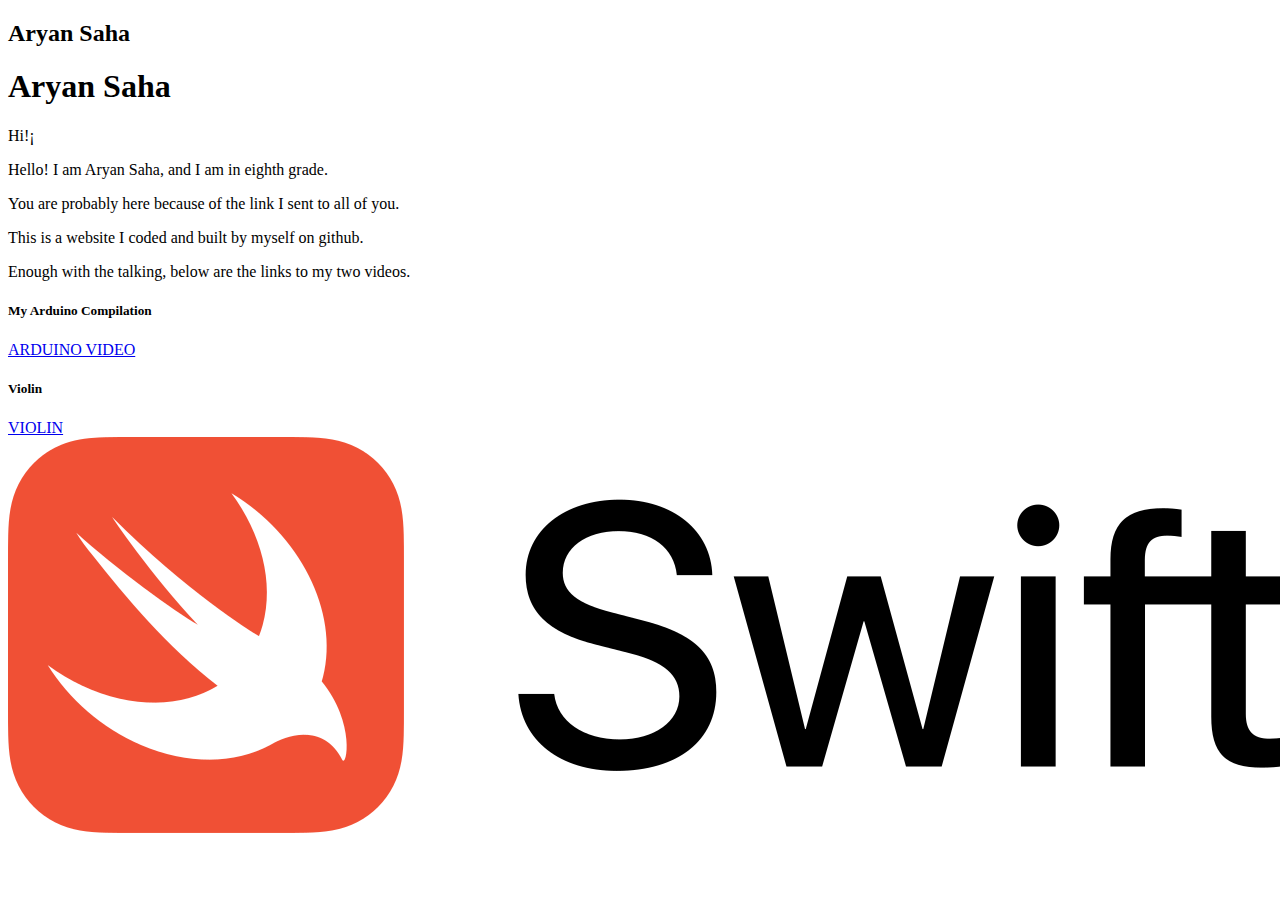
==== index.html @ 4552bec4 "Add files via upload" ====
<!doctype html>
<html>
  <head>
    <title>Aryan Saha</title>
      <meta charset="utf-8"/>
      <link rel="stylesheet" href="https://maxcdn.bootstrapcdn.com/bootstrap/3.3.6/css/bootstrap.min.css" integrity="sha384-1q8mTJOASx8j1Au+a5WDVnPi2lkFfwwEAa8hDDdjZlpLegxhjVME1fgjWPGmkzs7" crossorigin="anonymous">
      <link href='https://fonts.googleapis.com/css?family=Roboto:300,400,700' rel='stylesheet' type='text/css'>
      <link rel="stylesheet" type="text/css" href="main.css">
      <meta name="google-site-verification" content="QVrXV0DX6VIZwZrxqyxgDQrQaBkVNnBiZkFpFMXAzd4" />
</head>

        <body>

          <header>
            <section class="jumbotron">
              <div class="container">
                <div class="row text-center">
                  <h2>Aryan Saha</h2>

                </div>

             </section>
  <h1 id="title"> Aryan Saha </h1>
    <p> Hi!¡</p>
          <p> Hello! I am Aryan Saha, and I am in eighth grade.</p>
          <p> You are probably here because of the link I sent to all of you.</p>
          <p> This is a website I coded and built by myself on github. </p>
          <p> Enough with the talking, below are the links to my two videos. </p>

          <h5>  My Arduino Compilation
          </h5>
          <a href="https://youtu.be/oCutSDJDLsg"
             target="_blank"> ARDUINO VIDEO </a>
            <h5> Violin </h5>
          <a href="https://www.youtube.com/watch?v=yvnWF03fZAk&feature=youtu.be" target="_blank"> VIOLIN </a>
          <img src="1280px-Swift_logo_with_text.svg.png">

        </header>
       </body>
</html>
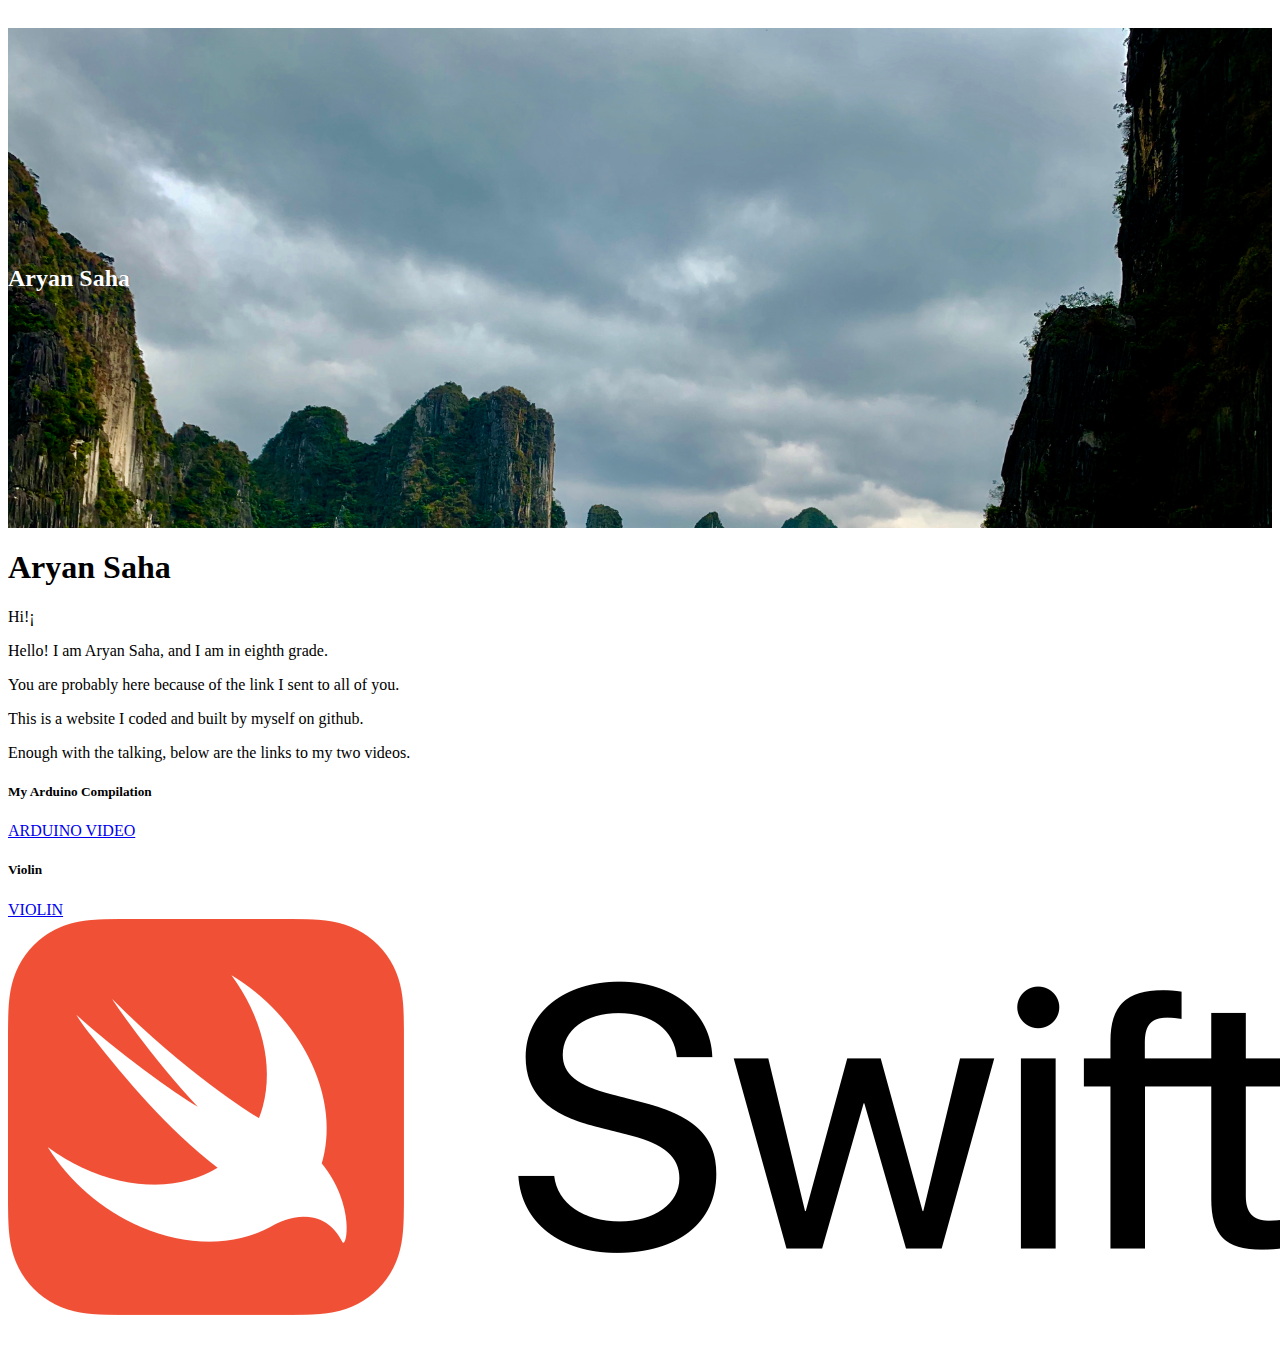
==== commit dff7c29e: "Update index.html" ====
--- a/index.html
+++ b/index.html
@@ -5,7 +5,7 @@
       <meta charset="utf-8"/>
       <link rel="stylesheet" href="https://maxcdn.bootstrapcdn.com/bootstrap/3.3.6/css/bootstrap.min.css" integrity="sha384-1q8mTJOASx8j1Au+a5WDVnPi2lkFfwwEAa8hDDdjZlpLegxhjVME1fgjWPGmkzs7" crossorigin="anonymous">
       <link href='https://fonts.googleapis.com/css?family=Roboto:300,400,700' rel='stylesheet' type='text/css'>
-      <link rel="stylesheet" type="text/css" href="main.css">
+      <link rel="stylesheet" type="text/css" href="style.css">
       <meta name="google-site-verification" content="QVrXV0DX6VIZwZrxqyxgDQrQaBkVNnBiZkFpFMXAzd4" />
 </head>
 
--- a/style.css
+++ b/style.css
@@ -0,0 +1,14 @@
+
+header {
+padding: 20px 0;
+}
+
+.jumbotron {
+  display: flex;
+  align-items: center;
+  background-image: url('IMG_1235.jpg');
+  background-size: cover;
+  color: #ffffff;
+  height: 500px;
+  text-shadow: 0.25px 0.25px 0.25px #000000;
+}
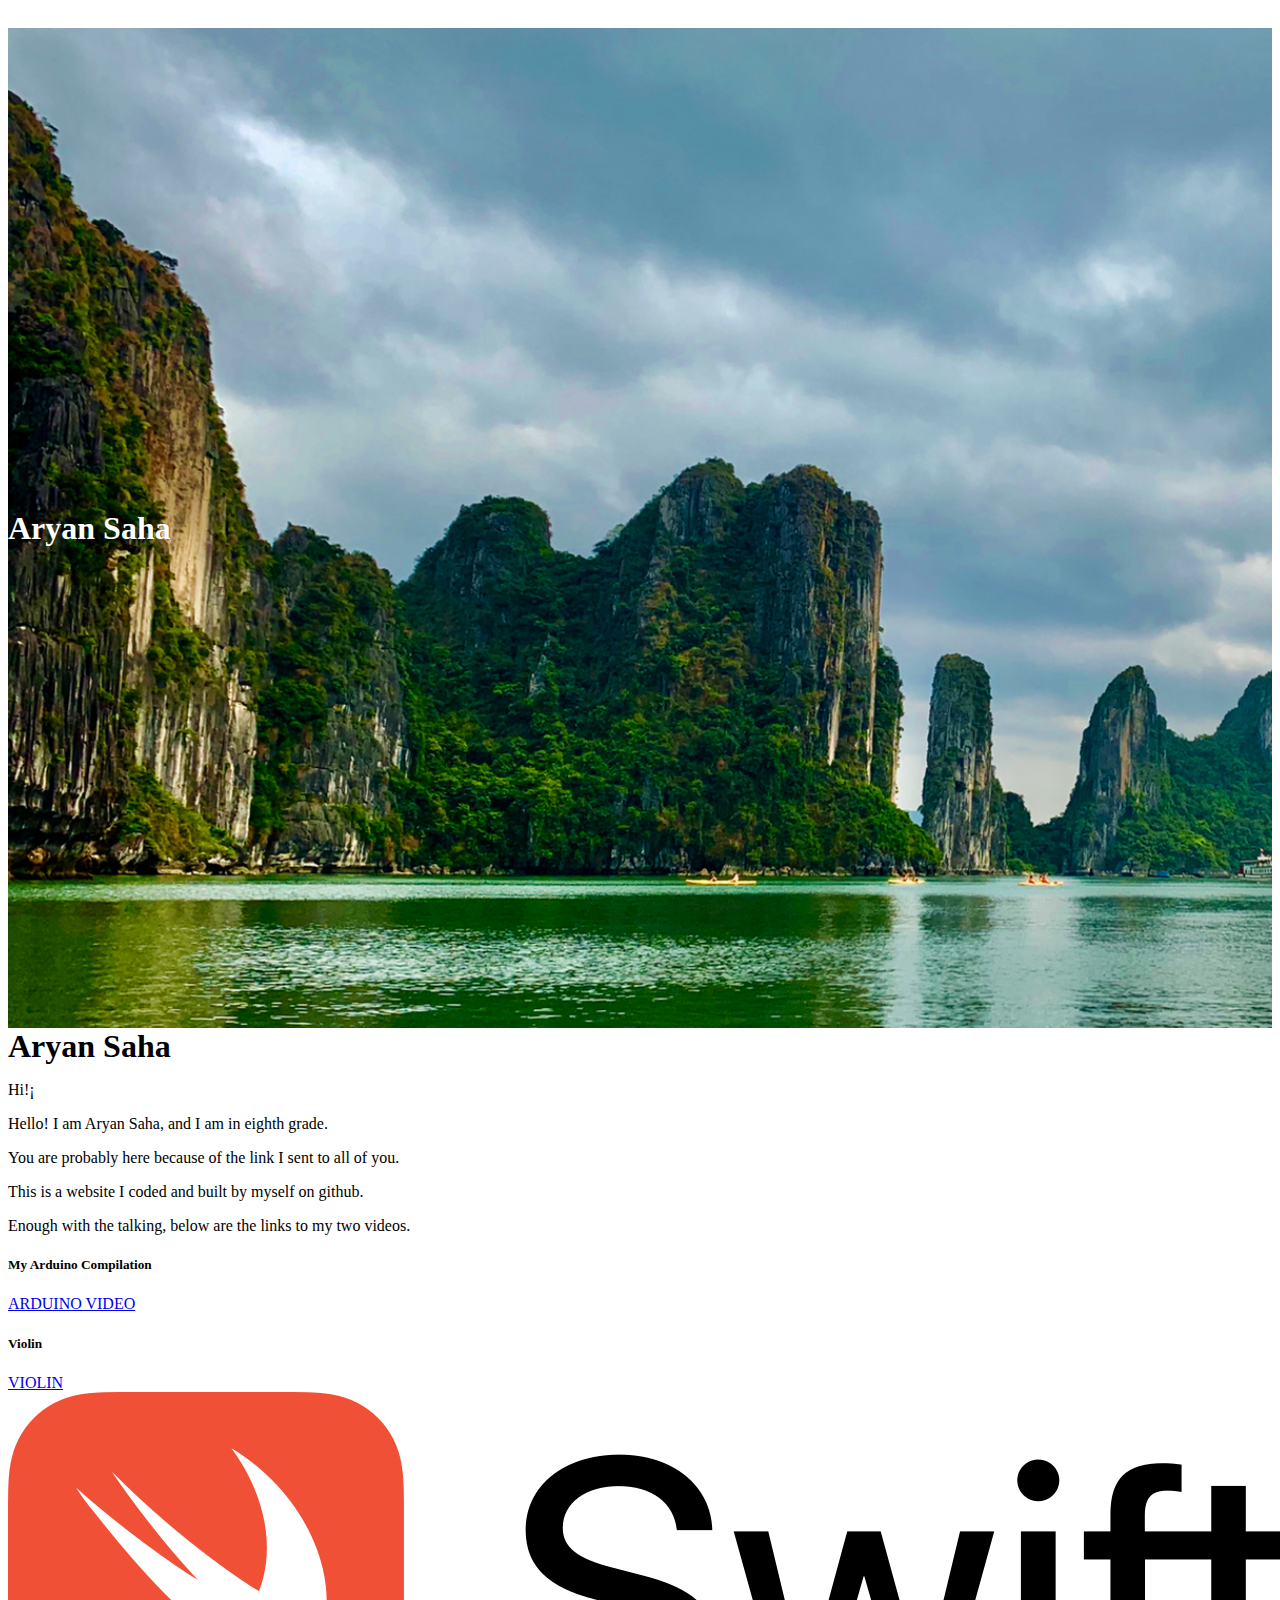
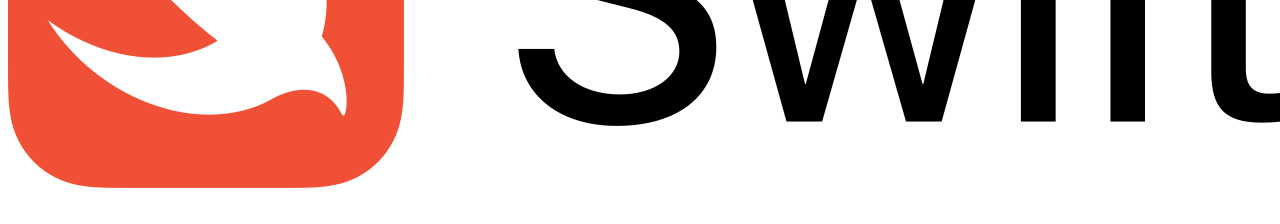
==== commit b46ef526: "Add files via upload" ====
--- a/index.html
+++ b/index.html
@@ -15,7 +15,7 @@
             <section class="jumbotron">
               <div class="container">
                 <div class="row text-center">
-                  <h2>Aryan Saha</h2>
+                  <h1>Aryan Saha</h1>
 
                 </div>
 
--- a/style.css
+++ b/style.css
@@ -6,9 +6,15 @@
 .jumbotron {
   display: flex;
   align-items: center;
-  background-image: url('IMG_1235.jpg');
+  background-image: url('hanoiLandscapeBKGPIC.png');
   background-size: cover;
   color: #ffffff;
-  height: 500px;
+  height: 1000px;
   text-shadow: 0.25px 0.25px 0.25px #000000;
 }
+
+
+header h1 {
+  font-weight: 700;
+  margin: 0;
+}
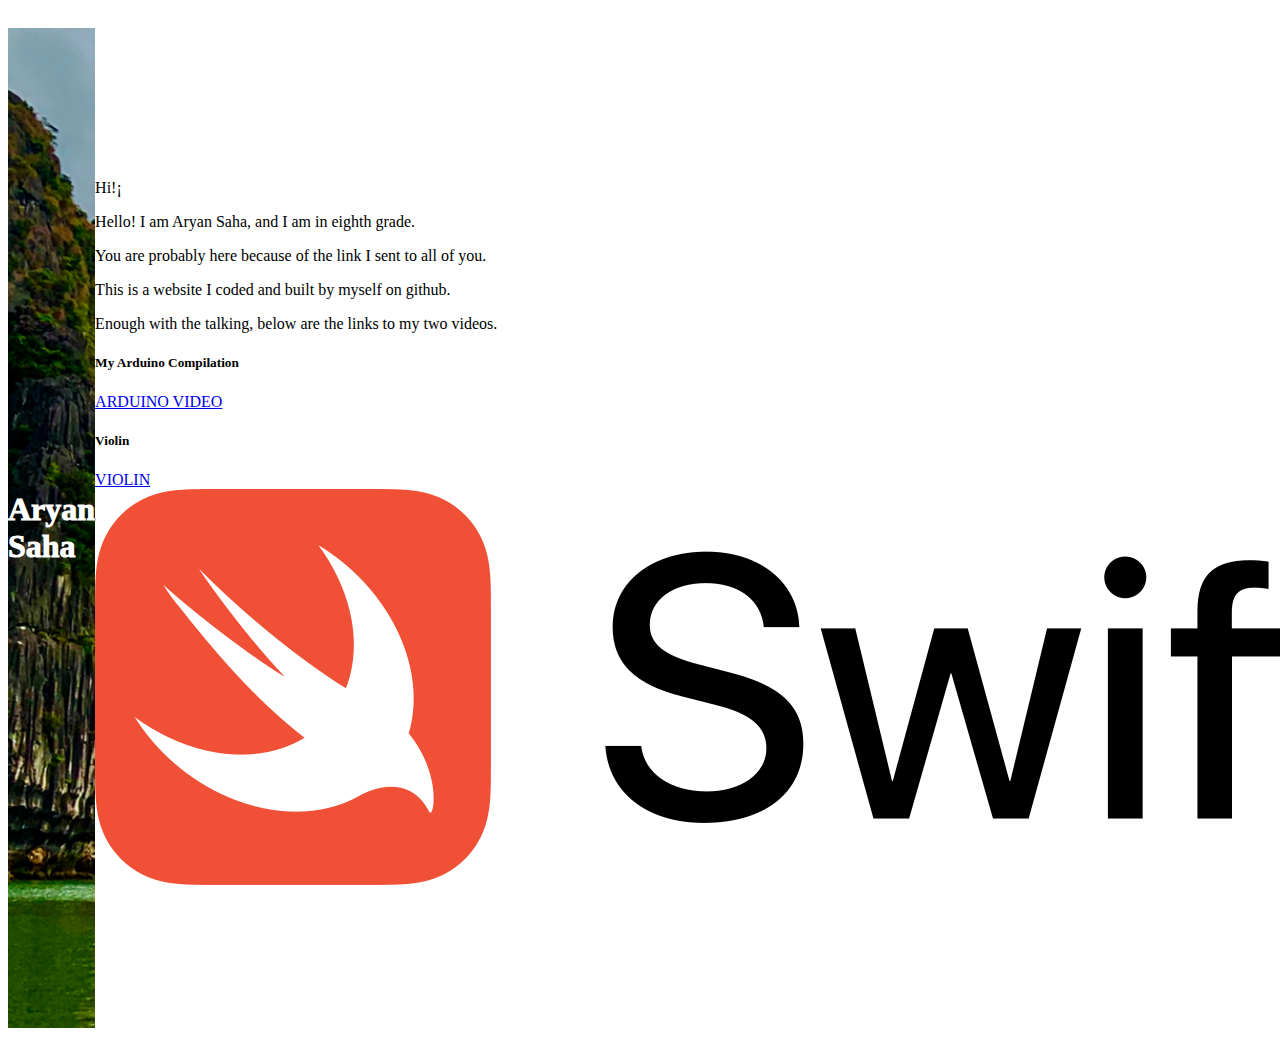
==== commit 46550e2f: "Add files via upload" ====
--- a/index.html
+++ b/index.html
@@ -11,21 +11,25 @@
 
         <body>
 
-          <header>
+          <header class="container">
+            <div class="row">
             <section class="jumbotron">
               <div class="container">
                 <div class="row text-center">
                   <h1>Aryan Saha</h1>
 
                 </div>
-
+            </div>
              </section>
-  <h1 id="title"> Aryan Saha </h1>
-    <p> Hi!¡</p>
-          <p> Hello! I am Aryan Saha, and I am in eighth grade.</p>
-          <p> You are probably here because of the link I sent to all of you.</p>
-          <p> This is a website I coded and built by myself on github. </p>
-          <p> Enough with the talking, below are the links to my two videos. </p>
+             <section class=""
+       <div class="description">
+              <p> Hi!¡</p>
+              <p> Hello! I am Aryan Saha, and I am in eighth grade.</p>
+              <p> You are probably here because of the link I sent to all of you.</p>
+              <p> This is a website I coded and built by myself on github. </p>
+              <p> Enough with the talking, below are the links to my two videos. </p>
+          <div>
+       </div>
 
           <h5>  My Arduino Compilation
           </h5>
@@ -34,6 +38,7 @@
             <h5> Violin </h5>
           <a href="https://www.youtube.com/watch?v=yvnWF03fZAk&feature=youtu.be" target="_blank"> VIOLIN </a>
           <img src="1280px-Swift_logo_with_text.svg.png">
+  </div>
 
         </header>
        </body>
--- a/style.css
+++ b/style.css
@@ -15,6 +15,16 @@
 
 
 header h1 {
-  font-weight: 700;
+  font-weight: 1000;
   margin: 0;
 }
+
+content {
+
+}
+
+header .row,
+footer .row {
+  display: flex;
+  align-items: center;
+}
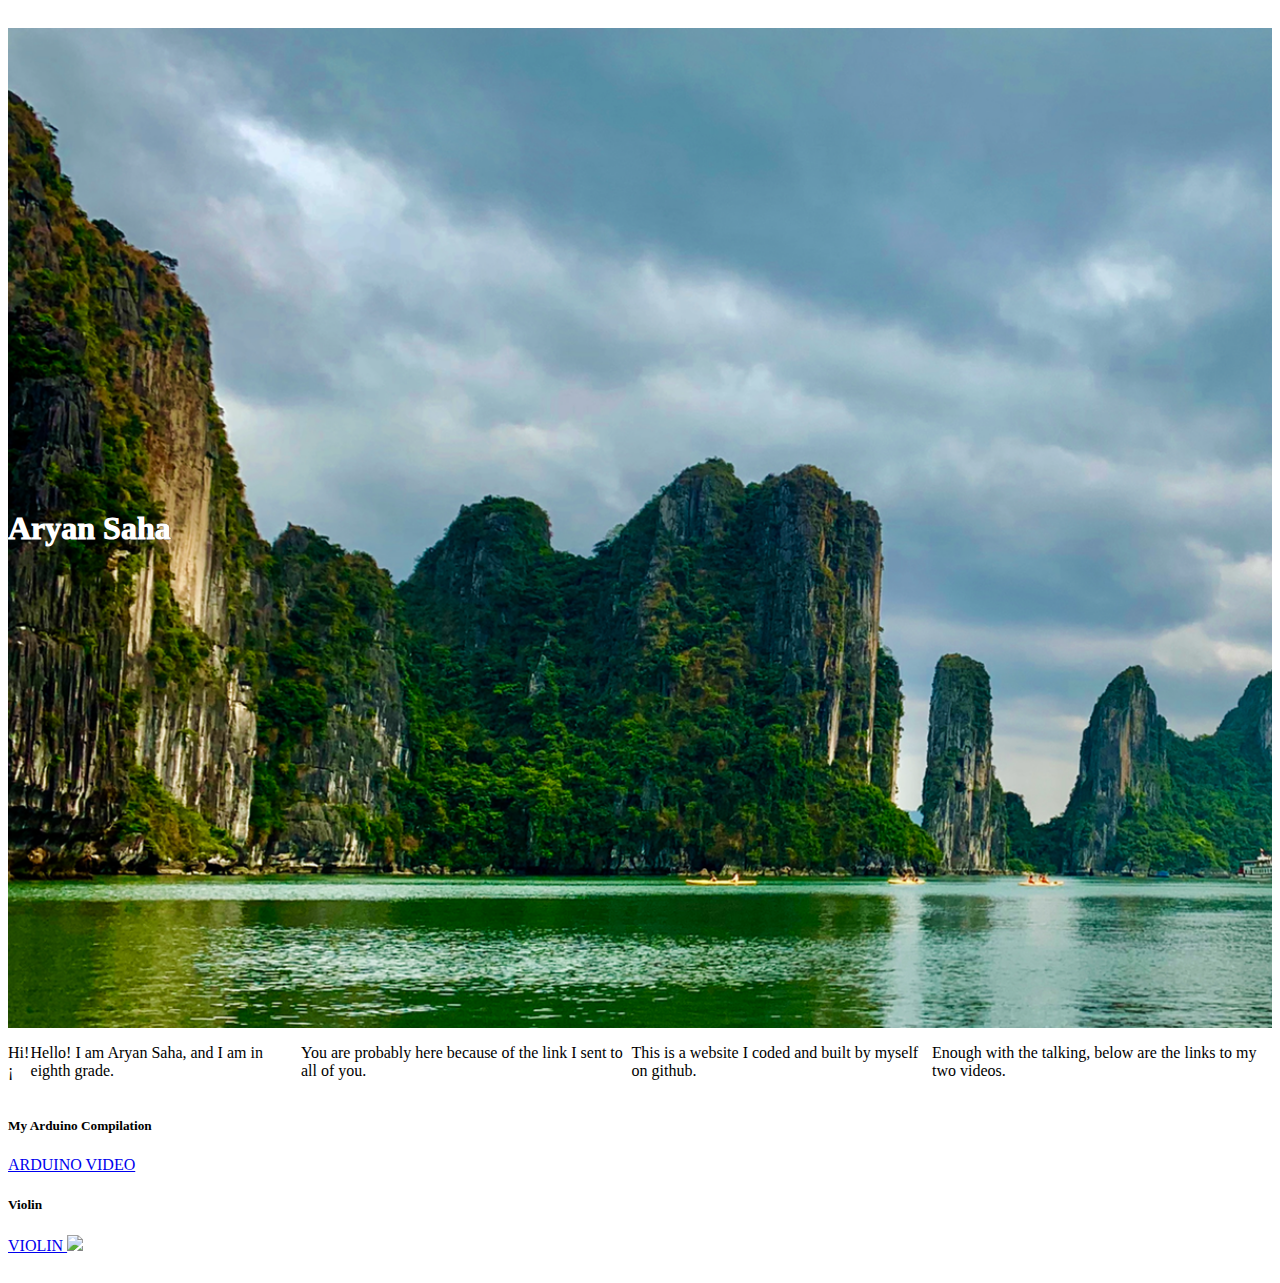
==== commit b20b5bd5: "Add files via upload" ====
--- a/index.html
+++ b/index.html
@@ -12,33 +12,34 @@
         <body>
 
           <header class="container">
-            <div class="row">
             <section class="jumbotron">
               <div class="container">
                 <div class="row text-center">
                   <h1>Aryan Saha</h1>
 
                 </div>
-            </div>
-             </section>
-             <section class=""
-       <div class="description">
-              <p> Hi!¡</p>
-              <p> Hello! I am Aryan Saha, and I am in eighth grade.</p>
-              <p> You are probably here because of the link I sent to all of you.</p>
-              <p> This is a website I coded and built by myself on github. </p>
-              <p> Enough with the talking, below are the links to my two videos. </p>
-          <div>
-       </div>
+              </div>
+            </section>
+            <!--  The top is the big banner stuff-->
+            <!-- Bottom area is description stuff -->
+<section class="container">
+  <div class="row"
+     <div class="col-sm-6">
+          <p> Hi!¡</p>
+          <p> Hello! I am Aryan Saha, and I am in eighth grade.</p>
+          <p> You are probably here because of the link I sent to all of you.</p>
+          <p> This is a website I coded and built by myself on github. </p>
+          <p> Enough with the talking, below are the links to my two videos. </p>
+        </div>
+   </div>
+</section>
 
-          <h5>  My Arduino Compilation
-          </h5>
+          <h5>  My Arduino Compilation  </h5>
           <a href="https://youtu.be/oCutSDJDLsg"
              target="_blank"> ARDUINO VIDEO </a>
             <h5> Violin </h5>
           <a href="https://www.youtube.com/watch?v=yvnWF03fZAk&feature=youtu.be" target="_blank"> VIOLIN </a>
           <img src="1280px-Swift_logo_with_text.svg.png">
-  </div>
 
         </header>
        </body>
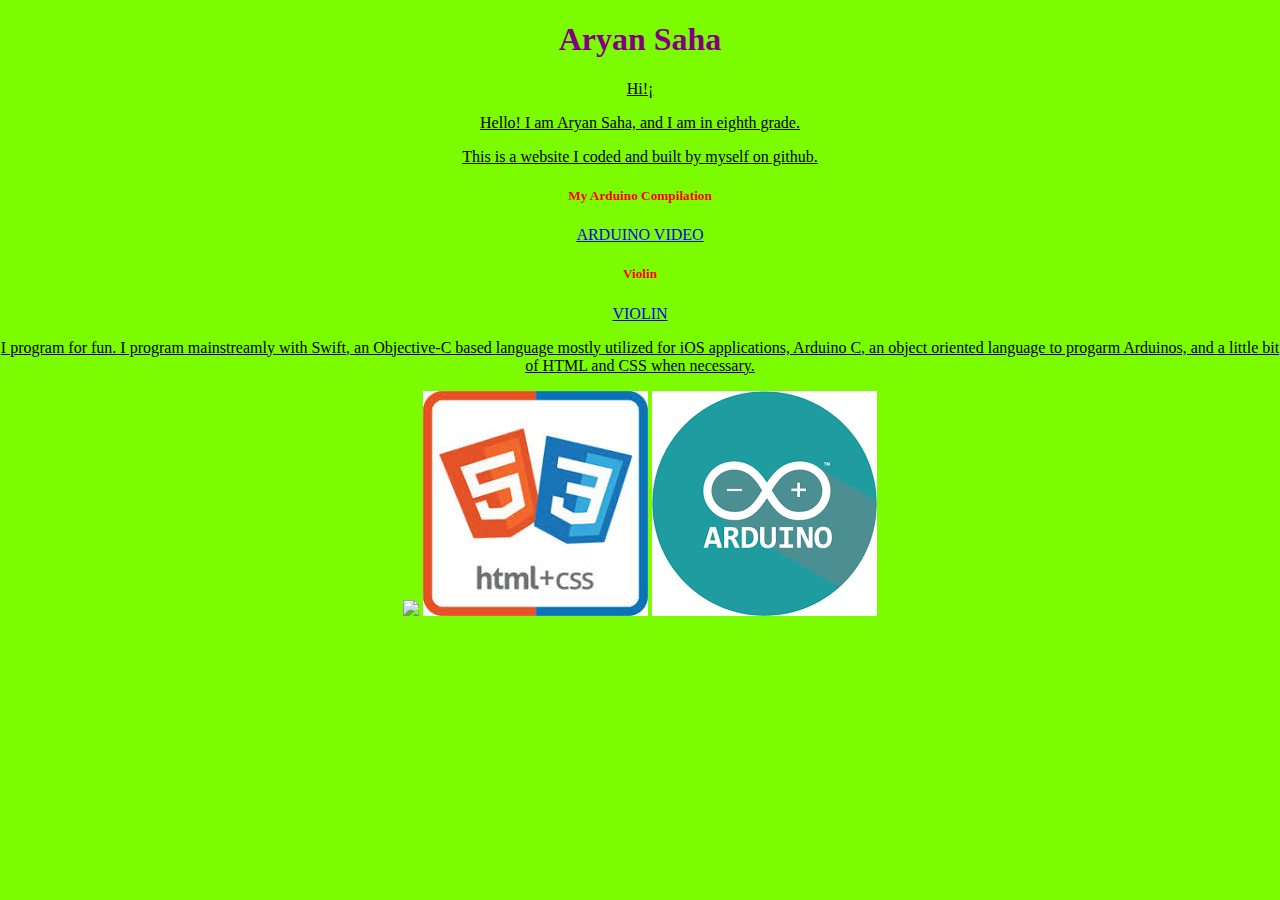
==== commit dc25d45f: "Add files via upload" ====
--- a/index.html
+++ b/index.html
@@ -1,46 +1,33 @@
 <!doctype html>
 <html>
-  <head>
-    <title>Aryan Saha</title>
-      <meta charset="utf-8"/>
-      <link rel="stylesheet" href="https://maxcdn.bootstrapcdn.com/bootstrap/3.3.6/css/bootstrap.min.css" integrity="sha384-1q8mTJOASx8j1Au+a5WDVnPi2lkFfwwEAa8hDDdjZlpLegxhjVME1fgjWPGmkzs7" crossorigin="anonymous">
-      <link href='https://fonts.googleapis.com/css?family=Roboto:300,400,700' rel='stylesheet' type='text/css'>
-      <link rel="stylesheet" type="text/css" href="style.css">
-      <meta name="google-site-verification" content="QVrXV0DX6VIZwZrxqyxgDQrQaBkVNnBiZkFpFMXAzd4" />
-</head>
 
+  <head> 
+  <title> Aryan Saha </title>
+     <link href="./style.css" type="text/css" rel="stylesheet" />
+   
+       <meta name="google-site-verification" content="QVrXV0DX6VIZwZrxqyxgDQrQaBkVNnBiZkFpFMXAzd4" /> 
+  </head>
         <body>
-
-          <header class="container">
-            <section class="jumbotron">
-              <div class="container">
-                <div class="row text-center">
-                  <h1>Aryan Saha</h1>
-
-                </div>
-              </div>
-            </section>
-            <!--  The top is the big banner stuff-->
-            <!-- Bottom area is description stuff -->
-<section class="container">
-  <div class="row"
-     <div class="col-sm-6">
-          <p> Hi!¡</p>
+  <h1 id="title"> Aryan Saha </h1>
+    <p> Hi!¡</p>
           <p> Hello! I am Aryan Saha, and I am in eighth grade.</p>
-          <p> You are probably here because of the link I sent to all of you.</p>
+         
           <p> This is a website I coded and built by myself on github. </p>
-          <p> Enough with the talking, below are the links to my two videos. </p>
-        </div>
-   </div>
-</section>
-
-          <h5>  My Arduino Compilation  </h5>
-          <a href="https://youtu.be/oCutSDJDLsg"
-             target="_blank"> ARDUINO VIDEO </a>
+    
+          
+          <h5>  My Arduino Compilation 
+          </h5>
+          <a href="https://youtu.be/oCutSDJDLsg" 
+             target="_blank"> ARDUINO VIDEO </a> 
             <h5> Violin </h5>
           <a href="https://www.youtube.com/watch?v=yvnWF03fZAk&feature=youtu.be" target="_blank"> VIOLIN </a>
-          <img src="1280px-Swift_logo_with_text.svg.png">
-
-        </header>
+          <p> I program for fun. I program mainstreamly with Swift, an Objective-C based language mostly utilized for iOS applications, 
+            Arduino C, an object oriented language to progarm Arduinos, and a little bit of HTML and CSS when necessary. </p>
+          <img src="https://cdn4.iconfinder.com/data/icons/logos-3/504/Swift-2-512.png">
+          <img src="htmlcss.jpg">
+          <img src="arduinoLogo.png">
        </body>
 </html>
+
+
+
--- a/style.css
+++ b/style.css
@@ -1,30 +1,33 @@
 
-header {
-padding: 20px 0;
+  p {
+    
+    text-decoration:underline;
+    
+  }
+
+    h1 {
+      color: purple;
+    }
+      
+      h5 {
+        color: red;
+      }
+     body {
+       background-color:#7CFC00;
+      }
+.cursive {
+ font-family:cursive ;
 }
 
-.jumbotron {
-  display: flex;
-  align-items: center;
-  background-image: url('hanoiLandscapeBKGPIC.png');
-  background-size: cover;
-  color: #ffffff;
-  height: 1000px;
-  text-shadow: 0.25px 0.25px 0.25px #000000;
+#title {
+ color:purple
+   font-family: Arial;
+}
+  
+body {
+	height: 100%;
+	margin: 0;
+	text-align: center;
+	width: 100%;
 }
 
-
-header h1 {
-  font-weight: 1000;
-  margin: 0;
-}
-
-content {
-
-}
-
-header .row,
-footer .row {
-  display: flex;
-  align-items: center;
-}
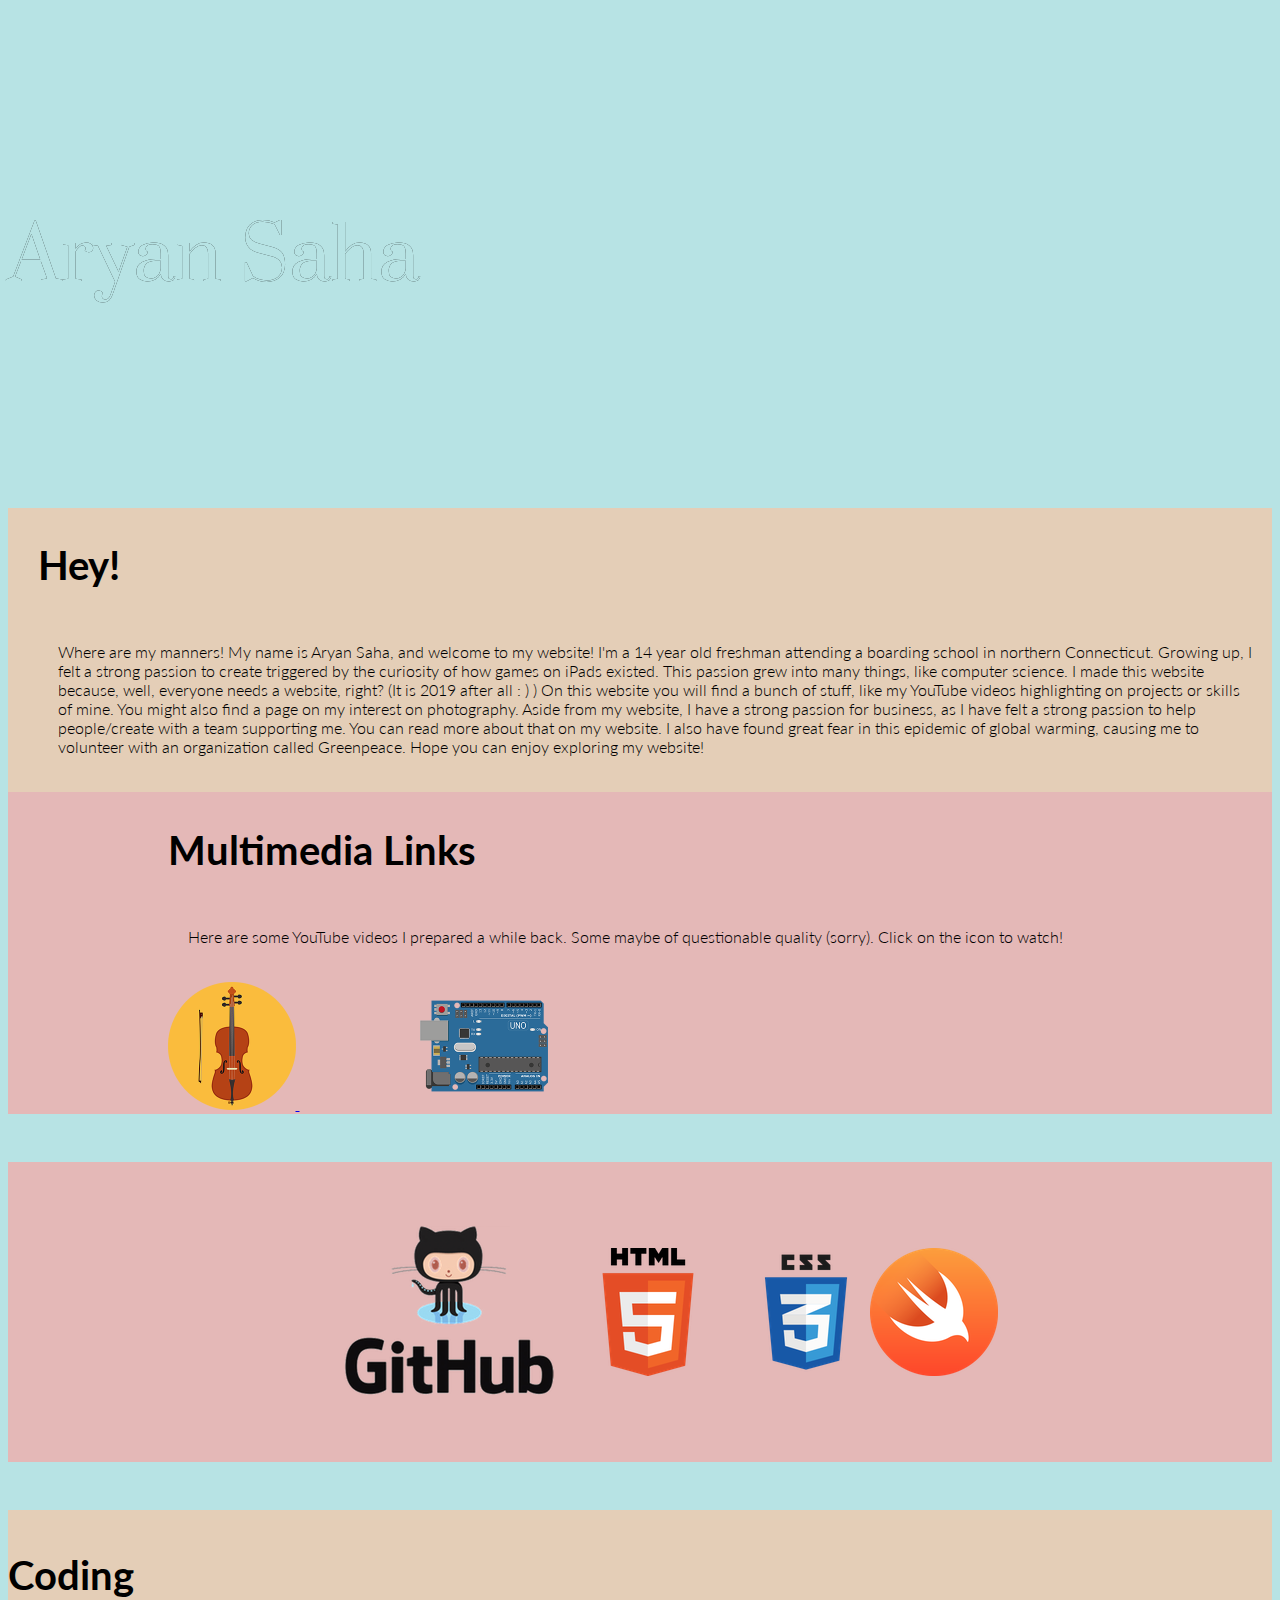
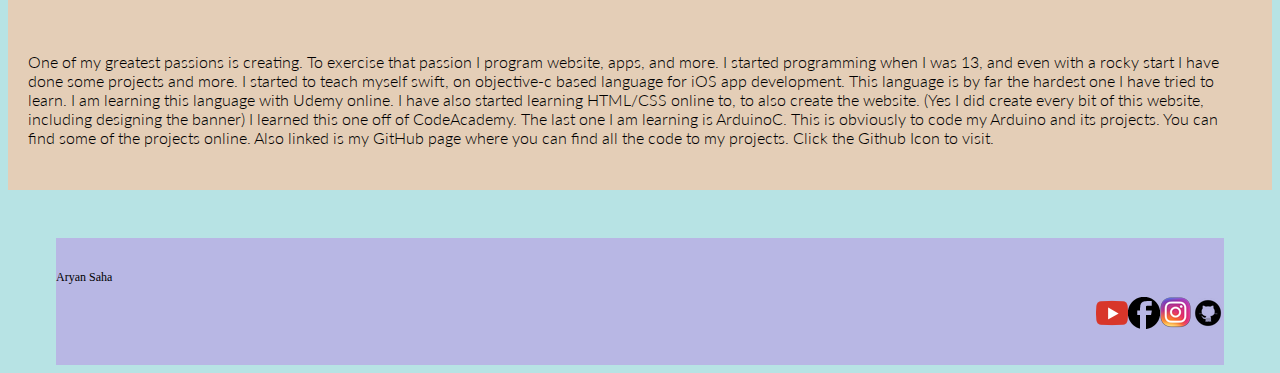
==== commit e59ed694: "Add files via upload" ====
--- a/index.html
+++ b/index.html
@@ -1,33 +1,129 @@
-<!doctype html>
+<!DOCTYPE html>
 <html>
 
-  <head> 
-  <title> Aryan Saha </title>
-     <link href="./style.css" type="text/css" rel="stylesheet" />
-   
-       <meta name="google-site-verification" content="QVrXV0DX6VIZwZrxqyxgDQrQaBkVNnBiZkFpFMXAzd4" /> 
-  </head>
-        <body>
-  <h1 id="title"> Aryan Saha </h1>
-    <p> Hi!¡</p>
-          <p> Hello! I am Aryan Saha, and I am in eighth grade.</p>
-         
-          <p> This is a website I coded and built by myself on github. </p>
-    
-          
-          <h5>  My Arduino Compilation 
-          </h5>
-          <a href="https://youtu.be/oCutSDJDLsg" 
-             target="_blank"> ARDUINO VIDEO </a> 
-            <h5> Violin </h5>
-          <a href="https://www.youtube.com/watch?v=yvnWF03fZAk&feature=youtu.be" target="_blank"> VIOLIN </a>
-          <p> I program for fun. I program mainstreamly with Swift, an Objective-C based language mostly utilized for iOS applications, 
-            Arduino C, an object oriented language to progarm Arduinos, and a little bit of HTML and CSS when necessary. </p>
-          <img src="https://cdn4.iconfinder.com/data/icons/logos-3/504/Swift-2-512.png">
-          <img src="htmlcss.jpg">
-          <img src="arduinoLogo.png">
-       </body>
-</html>
+<head>
+  <link rel="stylesheet" href="https://maxcdn.bootstrapcdn.com/bootstrap/3.3.6/css/bootstrap.min.css" integrity="sha384-1q8mTJOASx8j1Au+a5WDVnPi2lkFfwwEAa8hDDdjZlpLegxhjVME1fgjWPGmkzs7" crossorigin="anonymous">
+    <link href='https://fonts.googleapis.com/css?family=Roboto:300,400,700' rel='stylesheet' type='text/css'>
+    <link href="https://fonts.googleapis.com/css?family=Lato:300,700|Prata" rel="stylesheet">
+  <link rel="stylesheet" type="text/css" href="main.css">
+  <meta charset="utf-8"/>
+
+</head>
+
+<body>
+
+  <header class="container-fluid">
+    <section class="jumbotron">
+      <div class="container">
+      <div class="text-center">
+        <h1>Aryan Saha</h1>
+      </div>
+    </div>
+  </section>
+  <!-- Top : Banner -->
+  <section class="container-fluid intro row">
 
 
+      <div class="col-lg-6 col-sm-12 left">
+        <div class="text-center">
+          <h2> Hey! </h2>
+        <p>
+          Where are my manners! My name is Aryan Saha, and welcome to my website! I'm a 14 year old freshman  attending a boarding school in northern Connecticut.
+Growing up, I felt a strong passion to create triggered by the curiosity of how games on iPads existed. This passion grew into many things, like computer science.
+I made this website because, well, everyone needs a website, right? (It is 2019 after all : )  ) On this website you will find a bunch of stuff, like my YouTube
+videos highlighting on projects or skills of mine. You might also find a page on my interest on photography. Aside from my website, I have a strong passion for business, as I have felt a strong passion to help people/create with a team supporting me.
+ You can read more about that on my website. I also have found great fear in this epidemic of global warming, causing me to volunteer with an organization called Greenpeace.
+Hope you can enjoy exploring my website!
 
+        </p>
+      </div>
+      <!--Top: right side bio -->
+      <!-- Bottom: left side links-->
+      </div>
+      <div class="col-lg-6 col-sm-12 right">
+        <div class="text-center">
+        <h2> Multimedia Links </h2>
+        <p>
+          Here are some YouTube videos I prepared a while back. Some maybe of questionable quality (sorry). Click on the icon to watch!
+        </p>
+        <div class= "text-center">
+
+          <a href = "https://www.youtube.com/watch?v=yvnWF03fZAk" class= "violinLinkPic" target = "_blank">
+         <img src = "violin2.png" alt = "Youtube Video" border = "0"/>
+         <a/>
+
+
+         <a href = "https://www.youtube.com/watch?v=oCutSDJDLsg" class= "arduinoLinkPic" target = "_blank">
+        <img src = "arduinoIcon2.png" alt = "Arduino Video" border = "0"/>
+        <a/>
+
+      </div>
+      </div>
+      </div>
+  </section>
+<!--  Top: Bio and Multimedia-->
+<!-- Bottom : Coding and Github Link-->
+<section class= "container-fluid row intro">
+  <div class="col-lg-6 col-sm-12 left2 text-center">
+    <a href = "https://github.com/aplusryan"  class="githubLinkPic" target = "_blank">
+      <img src = "GitHubLogo2.png" alt = "Github Page" border = "0"/>
+    </a>
+    <img src = "htmlLogo.png" alt ="HTML 5 Logo" class="htmlLogoPic" border ="0"/>
+    <img src = "cssLogo.png" alt ="CSS3 Logo" class="cssLogoPic" border ="0"/>
+    <img src = "swiftIcon.png" alt ="Swift Logo" class="swiftLogoPic" border ="0"/>
+
+  </div>
+  <div class="col-lg-6 col-sm-12 right2">
+    <div class="text-center">
+<h2> Coding </h2>
+  <p> One of my greatest passions is creating. To exercise that passion I program website, apps, and more.
+  I started programming when I was 13, and even with a rocky start I have done some projects and more.
+  I started to teach myself swift, on objective-c based language for iOS app development.
+  This language is by far the hardest one I have tried to learn. I am learning this language with Udemy online.
+  I have also started learning HTML/CSS online to, to also create the website.
+  (Yes I did create every bit of this website, including designing the banner) I learned this one off of CodeAcademy.
+   The last one I am learning is ArduinoC. This is obviously to code my Arduino and its projects.
+   You can find some of the projects online. Also linked is my GitHub page where you can find all the code to my projects.
+   Click the Github Icon to visit.</p>
+
+
+  </div>
+   </div>
+</section>
+<footer class="container-fluid row" bottomStuff>
+
+    <p class="col-sm-4"> Aryan Saha </p>
+   <ul class="col-sm-8">
+  <li class="col-sm-1">
+
+    <a href="https://www.youtube.com/channel/UCiuRVJah9fABhDvqqiFlxOA/featured?view_as=subscriber" target = "_blank">
+   <img src="youtube_icon.png" alt = "My Youtube Page" border = "0" />
+ </a>
+</li>
+  <li class="col-sm-1">
+
+<a href="https://www.facebook.com/aplusryan12" target = "_blank" >
+    <img src="facebook.png" alt = "My Facebook Page" border = "0"/>
+</a>
+
+  </li>
+  <li class="col-sm-1">
+
+    <img src="instagram.png">
+  </li>
+
+    <a href="https://github.com/aplusryan" target = "_blank">
+      <img src="githubSmallFooterPic.png"  alt = "My GitHub Page" border = "0"/>
+    </a>
+  <li>
+</li>
+
+</ul>
+
+</footer>
+
+  </header>
+
+</body>
+
+</html>
--- a/main.css
+++ b/main.css
@@ -0,0 +1,169 @@
+
+.jumbotron {
+
+  padding-right: 0;
+  display: flex;
+  align-items: center;
+  background-image: url('webpicV6.png');
+  background-size: cover;
+  color: #ffffff;
+  height: 500px;
+  text-shadow: 0.25px 0.25px 0.25px #000000;
+
+}
+
+.jumbotron h1 {
+  font-family: 'Prata', serif;
+  font-size: 74px;
+  font-weight: 400;
+  margin: 0;
+  color: #b7e3e4;
+}
+
+body {
+  background-color: #b7e3e4;
+}
+
+.intro{
+  height:100%
+}
+
+.left{
+  margin-left: 5;
+  padding-left: 30px;
+  display : flex;
+  justify-content : center;
+  align-items : center;
+  background-color:#e4ceb7;
+  height : 100%;
+  width : 50%
+  color : #a6957e;
+  min-height: 280px;
+
+}
+.right{
+  margin-right: 20;
+  padding-right: 30px;
+  display : flex;
+  justify-content : center;
+  align-items : center;
+  background-color:#e4b8b7;
+  height : 100%;
+  width : 50%
+  color : #a6957e;
+    min-height: 322px;
+}
+
+.left2 {
+  margin-top: 3rem;
+  margin-left: 5;
+  padding-left: 30px;
+  display : flex;
+  justify-content : center;
+  align-items : center;
+  background-color:#e4b8b7;
+  height : 100%;
+  width : 50%
+  color : #a6957e;
+  min-height: 300px;
+
+}
+
+.right2{
+  margin-top: 3rem;
+  padding-right: 30px;
+  display : flex;
+  justify-content : center;
+  align-items : center;
+  background-color:#e4ceb7;
+  height : 100%;
+  width : 50%
+  color : #a6957e;
+    min-height: 280px;
+}
+
+
+
+
+
+
+
+@media (max-width: 1200px) {
+  .left{
+    height:50%
+  }
+  .right{
+    height:50%
+  }
+}
+
+.intro p {
+  font-family: 'Lato', sans-serif;
+font-weight: 300;
+font-size: 16px;
+padding: 20px;
+color:#000000;
+}
+
+.intro h2 {
+font-family: 'Lato', serif;
+font weight: 300;
+font-size: 40px;
+color:#000000;
+}
+
+.violinLinkPic {
+  margin-right: 60px;
+}
+
+.arduinoLinkPic {
+  margin-left: 60px;
+}
+
+.githubLinkPic {
+margin-left: 2rem;
+}
+
+.htmlLogoPic{
+  margin-left: 30px;
+  margin-right: 30px;
+}
+
+.cssLogoPic {
+  .margin-left: 30px;
+  .margin-right: 30px;
+}
+
+.swiftLogoPic {
+  .margin-left: 60px;
+  .margin-right: 30px;
+}
+
+footer {
+  margin-left: 3rem;
+  margin-right: 3rem;
+  margin-top: 3rem;
+  font-size: 12px;
+  padding: 20px 0;
+  background-color: #b8b7e4;
+}
+
+footer .col-sm-8 {
+  display: flex;
+  justify-content: flex-end;
+}
+
+footer ul {
+  list-style: none;
+}
+
+footer li img {
+  width: 32px;
+  height: 32px;
+}
+
+.bottomStuff p {
+  font-family: 'Lato', sans-serif;
+font-weight: 300;
+font-size: 17px;
+}
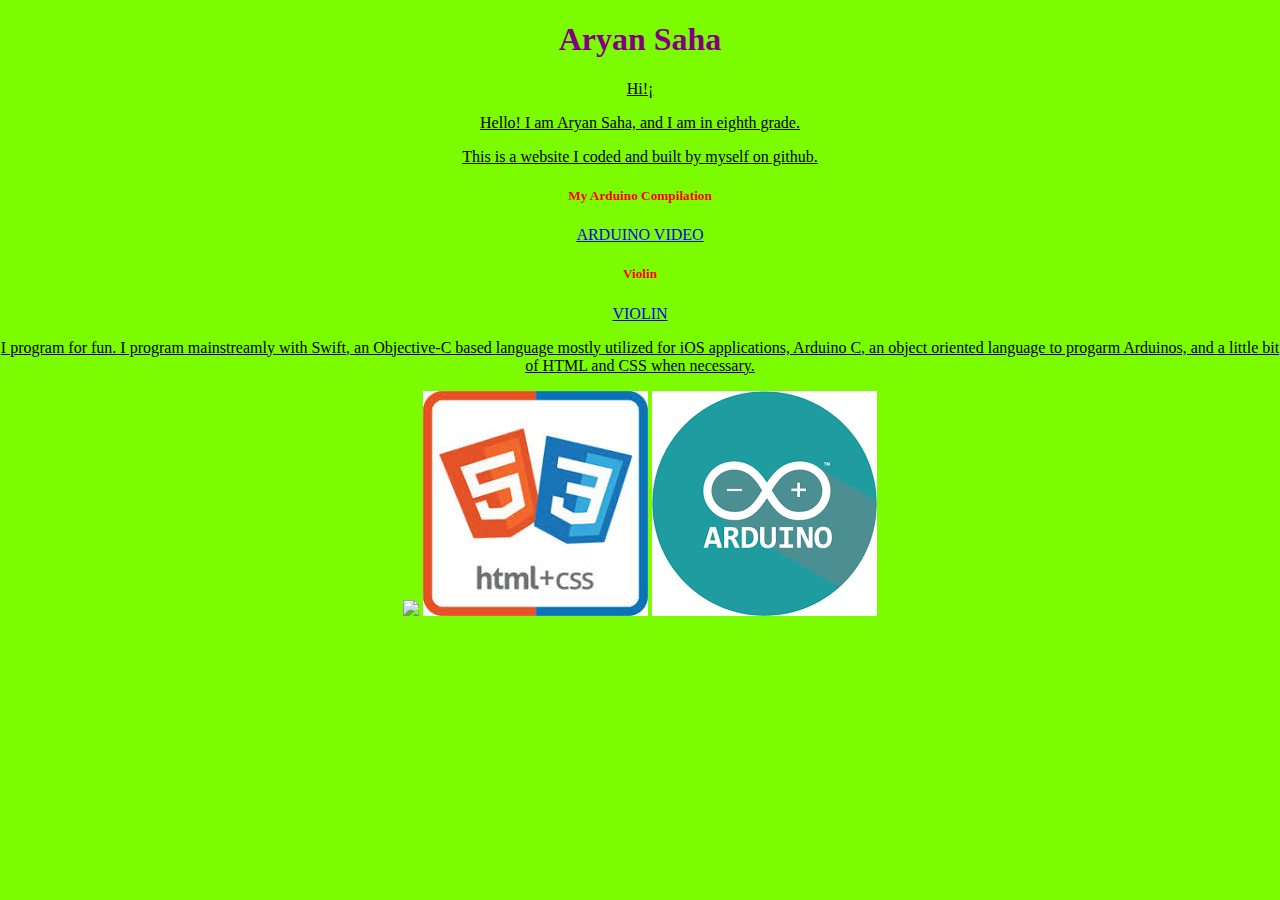
==== commit 2fa558b9: "Revert "revert"" ====
--- a/index.html
+++ b/index.html
@@ -1,129 +1,33 @@
-<!DOCTYPE html>
+<!doctype html>
 <html>
 
-<head>
-  <link rel="stylesheet" href="https://maxcdn.bootstrapcdn.com/bootstrap/3.3.6/css/bootstrap.min.css" integrity="sha384-1q8mTJOASx8j1Au+a5WDVnPi2lkFfwwEAa8hDDdjZlpLegxhjVME1fgjWPGmkzs7" crossorigin="anonymous">
-    <link href='https://fonts.googleapis.com/css?family=Roboto:300,400,700' rel='stylesheet' type='text/css'>
-    <link href="https://fonts.googleapis.com/css?family=Lato:300,700|Prata" rel="stylesheet">
-  <link rel="stylesheet" type="text/css" href="main.css">
-  <meta charset="utf-8"/>
-
-</head>
-
-<body>
-
-  <header class="container-fluid">
-    <section class="jumbotron">
-      <div class="container">
-      <div class="text-center">
-        <h1>Aryan Saha</h1>
-      </div>
-    </div>
-  </section>
-  <!-- Top : Banner -->
-  <section class="container-fluid intro row">
+  <head> 
+  <title> Aryan Saha </title>
+     <link href="./style.css" type="text/css" rel="stylesheet" />
+   
+       <meta name="google-site-verification" content="QVrXV0DX6VIZwZrxqyxgDQrQaBkVNnBiZkFpFMXAzd4" /> 
+  </head>
+        <body>
+  <h1 id="title"> Aryan Saha </h1>
+    <p> Hi!¡</p>
+          <p> Hello! I am Aryan Saha, and I am in eighth grade.</p>
+         
+          <p> This is a website I coded and built by myself on github. </p>
+    
+          
+          <h5>  My Arduino Compilation 
+          </h5>
+          <a href="https://youtu.be/oCutSDJDLsg" 
+             target="_blank"> ARDUINO VIDEO </a> 
+            <h5> Violin </h5>
+          <a href="https://www.youtube.com/watch?v=yvnWF03fZAk&feature=youtu.be" target="_blank"> VIOLIN </a>
+          <p> I program for fun. I program mainstreamly with Swift, an Objective-C based language mostly utilized for iOS applications, 
+            Arduino C, an object oriented language to progarm Arduinos, and a little bit of HTML and CSS when necessary. </p>
+          <img src="https://cdn4.iconfinder.com/data/icons/logos-3/504/Swift-2-512.png">
+          <img src="htmlcss.jpg">
+          <img src="arduinoLogo.png">
+       </body>
+</html>
 
 
-      <div class="col-lg-6 col-sm-12 left">
-        <div class="text-center">
-          <h2> Hey! </h2>
-        <p>
-          Where are my manners! My name is Aryan Saha, and welcome to my website! I'm a 14 year old freshman  attending a boarding school in northern Connecticut.
-Growing up, I felt a strong passion to create triggered by the curiosity of how games on iPads existed. This passion grew into many things, like computer science.
-I made this website because, well, everyone needs a website, right? (It is 2019 after all : )  ) On this website you will find a bunch of stuff, like my YouTube
-videos highlighting on projects or skills of mine. You might also find a page on my interest on photography. Aside from my website, I have a strong passion for business, as I have felt a strong passion to help people/create with a team supporting me.
- You can read more about that on my website. I also have found great fear in this epidemic of global warming, causing me to volunteer with an organization called Greenpeace.
-Hope you can enjoy exploring my website!
 
-        </p>
-      </div>
-      <!--Top: right side bio -->
-      <!-- Bottom: left side links-->
-      </div>
-      <div class="col-lg-6 col-sm-12 right">
-        <div class="text-center">
-        <h2> Multimedia Links </h2>
-        <p>
-          Here are some YouTube videos I prepared a while back. Some maybe of questionable quality (sorry). Click on the icon to watch!
-        </p>
-        <div class= "text-center">
-
-          <a href = "https://www.youtube.com/watch?v=yvnWF03fZAk" class= "violinLinkPic" target = "_blank">
-         <img src = "violin2.png" alt = "Youtube Video" border = "0"/>
-         <a/>
-
-
-         <a href = "https://www.youtube.com/watch?v=oCutSDJDLsg" class= "arduinoLinkPic" target = "_blank">
-        <img src = "arduinoIcon2.png" alt = "Arduino Video" border = "0"/>
-        <a/>
-
-      </div>
-      </div>
-      </div>
-  </section>
-<!--  Top: Bio and Multimedia-->
-<!-- Bottom : Coding and Github Link-->
-<section class= "container-fluid row intro">
-  <div class="col-lg-6 col-sm-12 left2 text-center">
-    <a href = "https://github.com/aplusryan"  class="githubLinkPic" target = "_blank">
-      <img src = "GitHubLogo2.png" alt = "Github Page" border = "0"/>
-    </a>
-    <img src = "htmlLogo.png" alt ="HTML 5 Logo" class="htmlLogoPic" border ="0"/>
-    <img src = "cssLogo.png" alt ="CSS3 Logo" class="cssLogoPic" border ="0"/>
-    <img src = "swiftIcon.png" alt ="Swift Logo" class="swiftLogoPic" border ="0"/>
-
-  </div>
-  <div class="col-lg-6 col-sm-12 right2">
-    <div class="text-center">
-<h2> Coding </h2>
-  <p> One of my greatest passions is creating. To exercise that passion I program website, apps, and more.
-  I started programming when I was 13, and even with a rocky start I have done some projects and more.
-  I started to teach myself swift, on objective-c based language for iOS app development.
-  This language is by far the hardest one I have tried to learn. I am learning this language with Udemy online.
-  I have also started learning HTML/CSS online to, to also create the website.
-  (Yes I did create every bit of this website, including designing the banner) I learned this one off of CodeAcademy.
-   The last one I am learning is ArduinoC. This is obviously to code my Arduino and its projects.
-   You can find some of the projects online. Also linked is my GitHub page where you can find all the code to my projects.
-   Click the Github Icon to visit.</p>
-
-
-  </div>
-   </div>
-</section>
-<footer class="container-fluid row" bottomStuff>
-
-    <p class="col-sm-4"> Aryan Saha </p>
-   <ul class="col-sm-8">
-  <li class="col-sm-1">
-
-    <a href="https://www.youtube.com/channel/UCiuRVJah9fABhDvqqiFlxOA/featured?view_as=subscriber" target = "_blank">
-   <img src="youtube_icon.png" alt = "My Youtube Page" border = "0" />
- </a>
-</li>
-  <li class="col-sm-1">
-
-<a href="https://www.facebook.com/aplusryan12" target = "_blank" >
-    <img src="facebook.png" alt = "My Facebook Page" border = "0"/>
-</a>
-
-  </li>
-  <li class="col-sm-1">
-
-    <img src="instagram.png">
-  </li>
-
-    <a href="https://github.com/aplusryan" target = "_blank">
-      <img src="githubSmallFooterPic.png"  alt = "My GitHub Page" border = "0"/>
-    </a>
-  <li>
-</li>
-
-</ul>
-
-</footer>
-
-  </header>
-
-</body>
-
-</html>
--- a/style.css
+++ b/style.css
@@ -0,0 +1,33 @@
+
+  p {
+    
+    text-decoration:underline;
+    
+  }
+
+    h1 {
+      color: purple;
+    }
+      
+      h5 {
+        color: red;
+      }
+     body {
+       background-color:#7CFC00;
+      }
+.cursive {
+ font-family:cursive ;
+}
+
+#title {
+ color:purple
+   font-family: Arial;
+}
+  
+body {
+	height: 100%;
+	margin: 0;
+	text-align: center;
+	width: 100%;
+}
+
